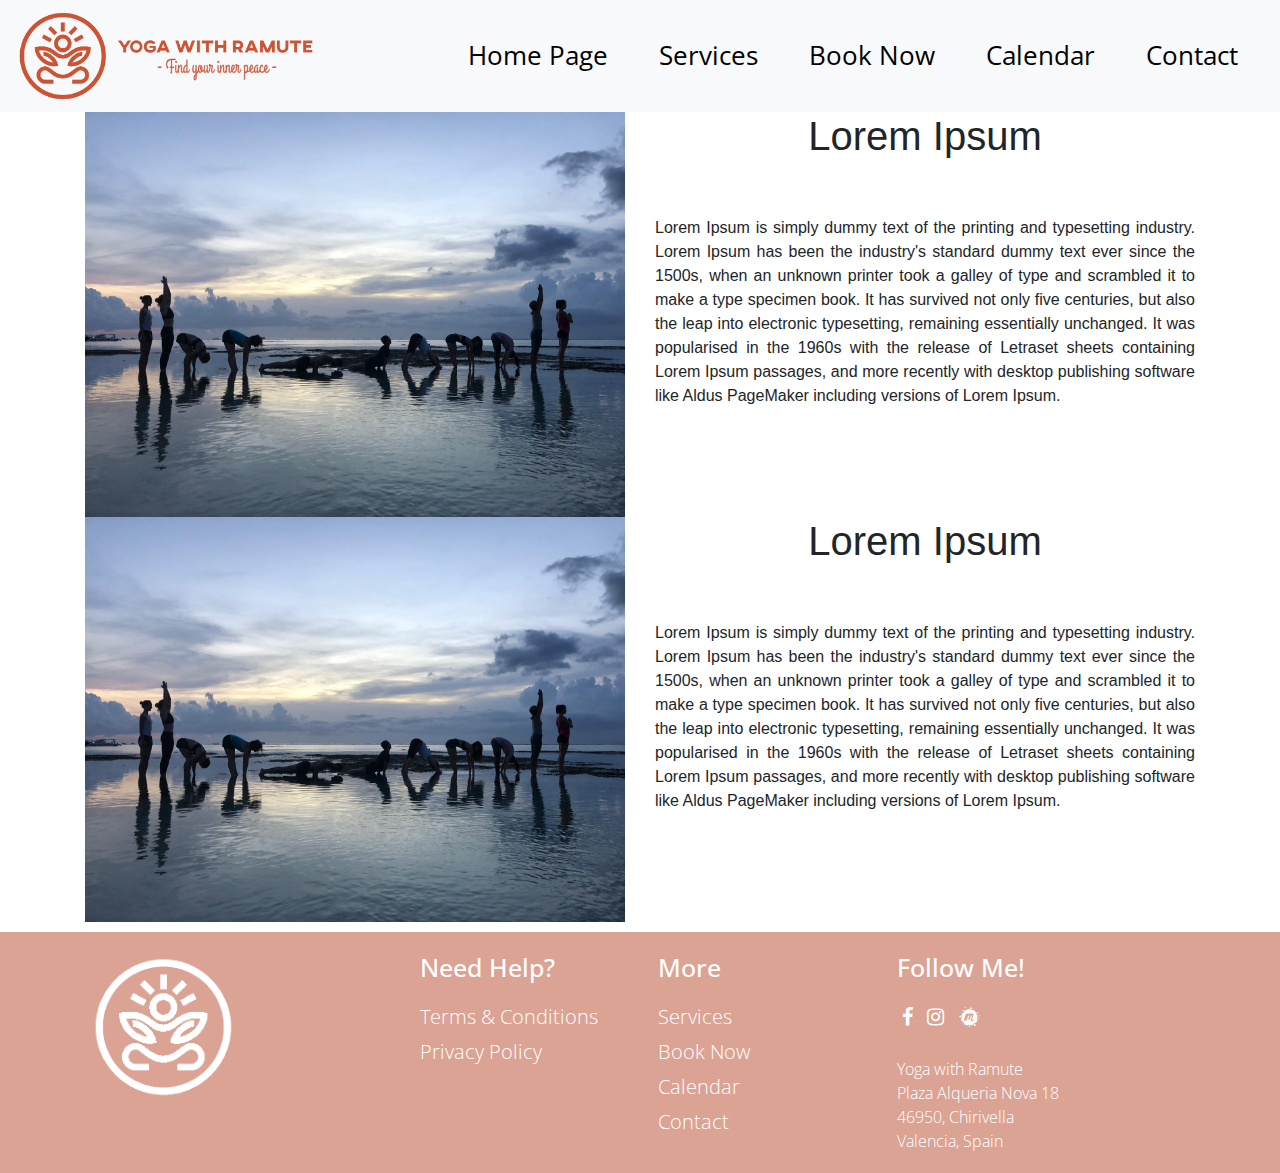
==== index.html @ 1c26f77a "First commit" ====
<!DOCTYPE html>
<html lang="en">
<head>
    <meta charset="UTF-8">
    <meta name="viewport" content="width=device-width, initial-scale=1.0">
    <meta name="keywords" content="yoga,ioga,yoga near me,yoga cerca de mi, yoga in the park, yoga en el parque,yoga garden,yoga source,yoga classes near me,clases de yoga cerca de mi,yoga studios near me,estudios de yoga cerca de mi,be yoga,simply yoga, yoga with ramute, yoga valencia, yoga in valencia, yoga para todos,valencia,downtown yoga,mission yoga,vinyasa flow yoga,yoga and pilates near me,pilates">
    <link rel="stylesheet" href="https://stackpath.bootstrapcdn.com/bootstrap/4.4.1/css/bootstrap.min.css" integrity="sha384-Vkoo8x4CGsO3+Hhxv8T/Q5PaXtkKtu6ug5TOeNV6gBiFeWPGFN9MuhOf23Q9Ifjh" crossorigin="anonymous">
    <link rel="stylesheet" href="CSS/styles.css" type="text/css">
    <link href="https://fonts.googleapis.com/css2?family=Open+Sans+Condensed:ital,wght@1,300&display=swap" rel="stylesheet">
    <link rel="stylesheet" href="https://cdnjs.cloudflare.com/ajax/libs/font-awesome/4.7.0/css/font-awesome.min.css">
    <title>Yoga with Ramute</title>
    <link rel="shortcut icon" href="IMG/Logos_Ramute/FullColor_IconOnly.jpg">
</head>
<body>
    <header>
        <nav class="navbar navbar-expand-lg navbar-light bg-light">  
            <div class="img-logo navbar-brand">
                <img class="img-logo navbar-brand" src="IMG/Logos_Ramute/website_logo_transparent_background_v2.0.png" alt="Yoga with Ramute"> 
            </div>
            <button class="navbar-toggler" data-toggle="collapse" data-target="#navbarMenu">
                <span class="navbar-toggler-icon"></span>
            </button>
            <div class="collapse navbar-collapse" id="navbarMenu">
                 <ul class="navbar-nav ml-auto">
                    <li class="nav-item"><a href=”index.html”>Home Page</a></li>
                    <li class="nav-item"><a href=”services.html”>Services</a></li>
                    <li class="nav-item"><a href=”booknow.html”>Book Now</a></li>
                    <li class="nav-item"><a href=”calendar.html”>Calendar</a></li>
                    <li class="nav-item"><a href=”contact.html”>Contact</a></li>
                </ul>
            </div>
        </nav>
    </header>
    <main class="home-page">
        <div class="container">
            <div class="row">
                <div class="col-sm divOne">
                    <img class="img-div" src="IMG/Pictures_Ramute/Bali_Training.jpeg" alt="Yoga in the beach">
                </div>
                <div class="col-sm divTwo">
                    <h1>Lorem Ipsum</h1>
                    <br><br>
                    <p>Lorem Ipsum is simply dummy text of the printing and typesetting industry. Lorem Ipsum has been the industry's standard dummy text ever since the 1500s,
                     when an unknown printer took a galley of type and scrambled it to make a type specimen book. It has survived not only five centuries, but also the leap into electronic typesetting, 
                     remaining essentially unchanged. It was popularised in the 1960s with the release of Letraset sheets containing Lorem Ipsum passages, 
                     and more recently with desktop publishing software like Aldus PageMaker including versions of Lorem Ipsum.
                    </p>
                </div>
            </div>
        </div>
        <div class="container">
            <div class="row">
                <div class="col-sm divOne">
                    <img class="img-div" src="IMG/Pictures_Ramute/Bali_Training.jpeg" alt="Yoga in the beach">
                </div>
                <div class="col-sm divTwo">
                    <h1>Lorem Ipsum</h1>
                    <br><br>
                    <p>Lorem Ipsum is simply dummy text of the printing and typesetting industry. Lorem Ipsum has been the industry's standard dummy text ever since the 1500s, 
                    when an unknown printer took a galley of type and scrambled it to make a type specimen book. It has survived not only five centuries, but also the leap into electronic typesetting, 
                    remaining essentially unchanged. It was popularised in the 1960s with the release of Letraset sheets containing Lorem Ipsum passages, 
                    and more recently with desktop publishing software like Aldus PageMaker including versions of Lorem Ipsum.
                    </p>
                </div>
            </div>
        </div>
    </main>
    <footer class="home-footer" role="contentinfo">
        <div class="footer">
            <div class="inner_footer">
                <div class="logo_container">
                    <img src="IMG/Logos_Ramute/White Color Transparent.png" alt="logo">
                </div>
                <div class="footer_third">
                    <h1>Need Help?</h1>
                    <a href="#">Terms &amp; Conditions</a>
                    <a href="#">Privacy Policy</a>
                </div>

                <div class="footer_third">
                    <h1>More</h1>
                    <a href="services.html">Services</a>
                    <a href="booknow.html">Book Now</a>
                    <a href="calendar.html">Calendar</a>
                    <a href="contact.html">Contact</a>
                </div>

                <div class="footer_third">
                    <h1>Follow Me!</h1>
                    <li><a href="https://www.facebook.com/groups/yogawithramute" target="_blank"><i class="fa fa-facebook"></i></a></li>
                    <li><a href="https://www.instagram.com/yogawithramute/" target="_blank"><i class="fa fa-instagram"></i></a></li>
                    <li><a href="#" target="_blank"><i class="fa fa-meetup"></i></a></li>
                
                    <span>
                       Yoga with Ramute<br>
                       Plaza Alqueria Nova 18<br>
                       46950, Chirivella<br>
                       Valencia, Spain
                    </span>
                </div>
            </div>
        </div>
    </footer>
    <script src="JS/main.js"></script>
    <script src="https://code.jquery.com/jquery-3.4.1.slim.min.js" integrity="sha384-J6qa4849blE2+poT4WnyKhv5vZF5SrPo0iEjwBvKU7imGFAV0wwj1yYfoRSJoZ+n" crossorigin="anonymous"></script>
    <script src="https://cdn.jsdelivr.net/npm/popper.js@1.16.0/dist/umd/popper.min.js" integrity="sha384-Q6E9RHvbIyZFJoft+2mJbHaEWldlvI9IOYy5n3zV9zzTtmI3UksdQRVvoxMfooAo" crossorigin="anonymous"></script>
    <script src="https://stackpath.bootstrapcdn.com/bootstrap/4.4.1/js/bootstrap.min.js" integrity="sha384-wfSDF2E50Y2D1uUdj0O3uMBJnjuUD4Ih7YwaYd1iqfktj0Uod8GCExl3Og8ifwB6" crossorigin="anonymous"></script>
</body>
</html>
---- CSS/styles.css ----
* {
    margin: 0;
    padding: 0;
    list-style: none;
    text-decoration: none;
}

body {
    margin: 0;
    padding: 0;
}

nav {
    padding: 0;
    margin: 0;
}

header {
    margin: 0;
    padding: 0;
    font-family: 'Open Sans Condensed', sans-serif;
    font-size: 1.6em;
    color: black; 
}

.img-logo {
    margin: auto;
    margin-top: 0;
    padding: 0;
    max-width: 300px;
    height:auto;
}

a {
    color: black;
}

a:hover {
    color: black;
    text-decoration: none;
    font-weight:bold;
    
}

.nav-item {
    margin-left: 1em;
    margin-right: 1em;
}

.social-media {
    max-width: 1.5em;
}

a:hover .social-media {
    max-width: 2em
}

h1 {
    text-align:center
}

p {
    text-align: justify;
}

.img-div {
    margin: 0;
    padding: 0;
    max-width: 100%;
}

.footer {
    width: 100vw;
    display: block;
    overflow: hidden;  
    padding: 20px 0;
    margin-top: 10px;
    box-sizing: border-box;
    background-color: rgb(219, 163, 148);
}

/*rgb(204, 84, 52);*/

.inner_footer {
    display: block;
    margin: 0 auto;
    width: 1100px;
    height: 100%;

}

.inner_footer .logo_container {
    width: 30%;
    float: left;
    height: 100%;
    display: block;
}

.inner_footer .logo_container img {
    width: 150px;
    height: auto;
}

.inner_footer .footer_third {
    width: calc(21.6666666667% - 20px);
    margin-right: 20px;
    float: left;
    height: 100%;
}

.inner_footer .footer_third:last-child {
    margin-right: 0;
}

.inner_footer .footer_third h1 {
    font-family: 'Open Sans Condensed', sans-serif;
    font-size: 25px;
    color: white;
    display: block;
    width: 100%;
    margin-bottom: 20px;
    text-align: left;
}

.inner_footer .footer_third a {
    font-family: 'Open Sans Condensed', sans-serif;
    font-size: 20px;
    color: white;
    display: block;
    font-weight: 200;
    width: 100%;
    margin-bottom: 5px;
}

.inner_footer .footer_third li {
    display: inline-block;
    padding: 0 5px;
    font-size: 24px;
}

.inner_footer .footer_third span {
    color: white;
    font-family: 'Open Sans Condensed', sans-serif;
    font-size: 16px;
    font-weight: 200;
    display: block;
    width: 100%;
    padding-top: 20px;
}

@media(max-width: 800px) {
    .footer .inner_footer{
        width: 90%;
    }

    .inner_footer .logo_container,
    .inner_footer .footer_third{
        width: 100%;
        margin-bottom: 30px;
    }
}

.card {
    border: none;
    outline: none;
    text-align: center;
    -webkit-box-shadow: -8px 6px 89px -65px rgba(0,0,0,0.75);
    -moz-box-shadow: -8px 6px 89px -65px rgba(0,0,0,0.75);
    box-shadow: -8px 6px 89px -65px rgba(0,0,0,0.75);
}

.card h4 {
    text-align: center;
    font-weight: bold;
}

.card p {
    color: gray;
}

.circle {
    height: 70px;
    width: 70px;
    background-color: lightgrey;
    color: black;
    padding: 12px;
    font-size: 30px;
    border-radius: 50%;
    display: inline-block;
    margin-bottom: 20px;
}

.card:hover .circle {
    background-color: rgb(219, 163, 148);
    color: white;
    transition: 0.5s;
}
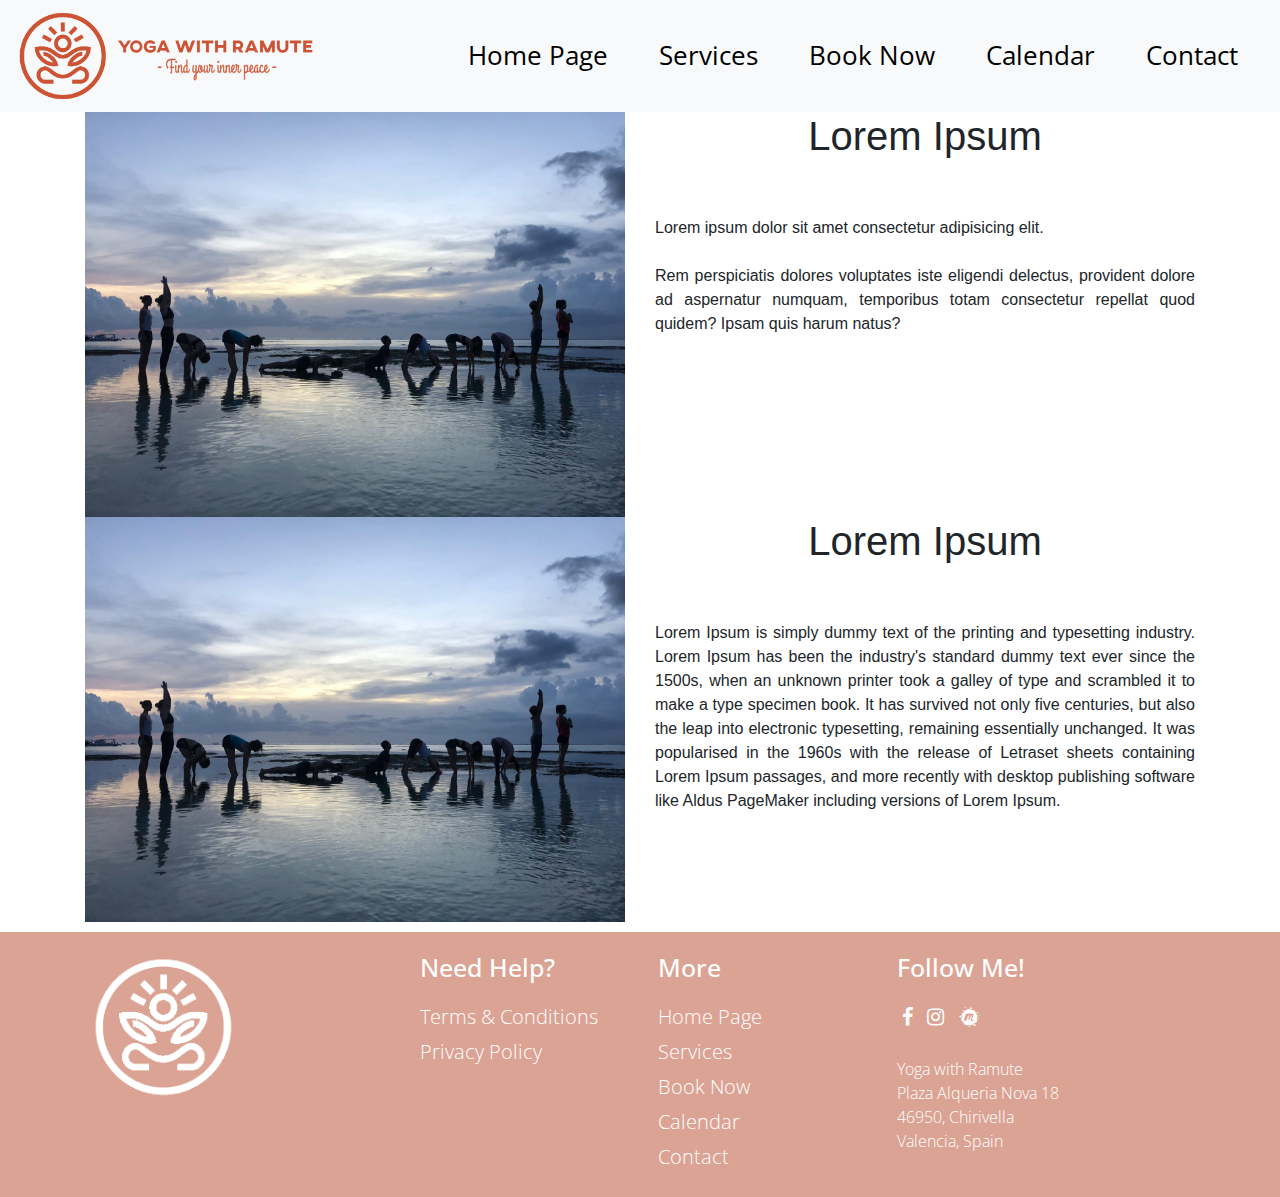
==== commit aac3c0a3: "Enlaces Navegador arreglado" ====
--- a/index.html
+++ b/index.html
@@ -22,11 +22,11 @@
             </button>
             <div class="collapse navbar-collapse" id="navbarMenu">
                  <ul class="navbar-nav ml-auto">
-                    <li class="nav-item"><a href=”index.html”>Home Page</a></li>
-                    <li class="nav-item"><a href=”services.html”>Services</a></li>
-                    <li class="nav-item"><a href=”booknow.html”>Book Now</a></li>
-                    <li class="nav-item"><a href=”calendar.html”>Calendar</a></li>
-                    <li class="nav-item"><a href=”contact.html”>Contact</a></li>
+                    <li class="nav-item"><a href="index.html">Home Page</a></li>
+                    <li class="nav-item"><a href="services.html">Services</a></li>
+                    <li class="nav-item"><a href="booknow.html">Book Now</a></li>
+                    <li class="nav-item"><a href="calendar.html">Calendar</a></li>
+                    <li class="nav-item"><a href="contact.html">Contact</a></li>
                 </ul>
             </div>
         </nav>
@@ -40,10 +40,10 @@
                 <div class="col-sm divTwo">
                     <h1>Lorem Ipsum</h1>
                     <br><br>
-                    <p>Lorem Ipsum is simply dummy text of the printing and typesetting industry. Lorem Ipsum has been the industry's standard dummy text ever since the 1500s,
-                     when an unknown printer took a galley of type and scrambled it to make a type specimen book. It has survived not only five centuries, but also the leap into electronic typesetting, 
-                     remaining essentially unchanged. It was popularised in the 1960s with the release of Letraset sheets containing Lorem Ipsum passages, 
-                     and more recently with desktop publishing software like Aldus PageMaker including versions of Lorem Ipsum.
+                    <p>Lorem ipsum dolor sit amet consectetur adipisicing elit. 
+                       <br>
+                       <br>
+                       Rem perspiciatis dolores voluptates iste eligendi delectus, provident dolore ad aspernatur numquam, temporibus totam consectetur repellat quod quidem? Ipsam quis harum natus?
                     </p>
                 </div>
             </div>
@@ -79,6 +79,7 @@
 
                 <div class="footer_third">
                     <h1>More</h1>
+                    <a href="index.html">Home Page</a>
                     <a href="services.html">Services</a>
                     <a href="booknow.html">Book Now</a>
                     <a href="calendar.html">Calendar</a>
--- a/CSS/styles.css
+++ b/CSS/styles.css
@@ -164,6 +164,7 @@
     border: none;
     outline: none;
     text-align: center;
+    border-radius: 5%;
     -webkit-box-shadow: -8px 6px 89px -65px rgba(0,0,0,0.75);
     -moz-box-shadow: -8px 6px 89px -65px rgba(0,0,0,0.75);
     box-shadow: -8px 6px 89px -65px rgba(0,0,0,0.75);
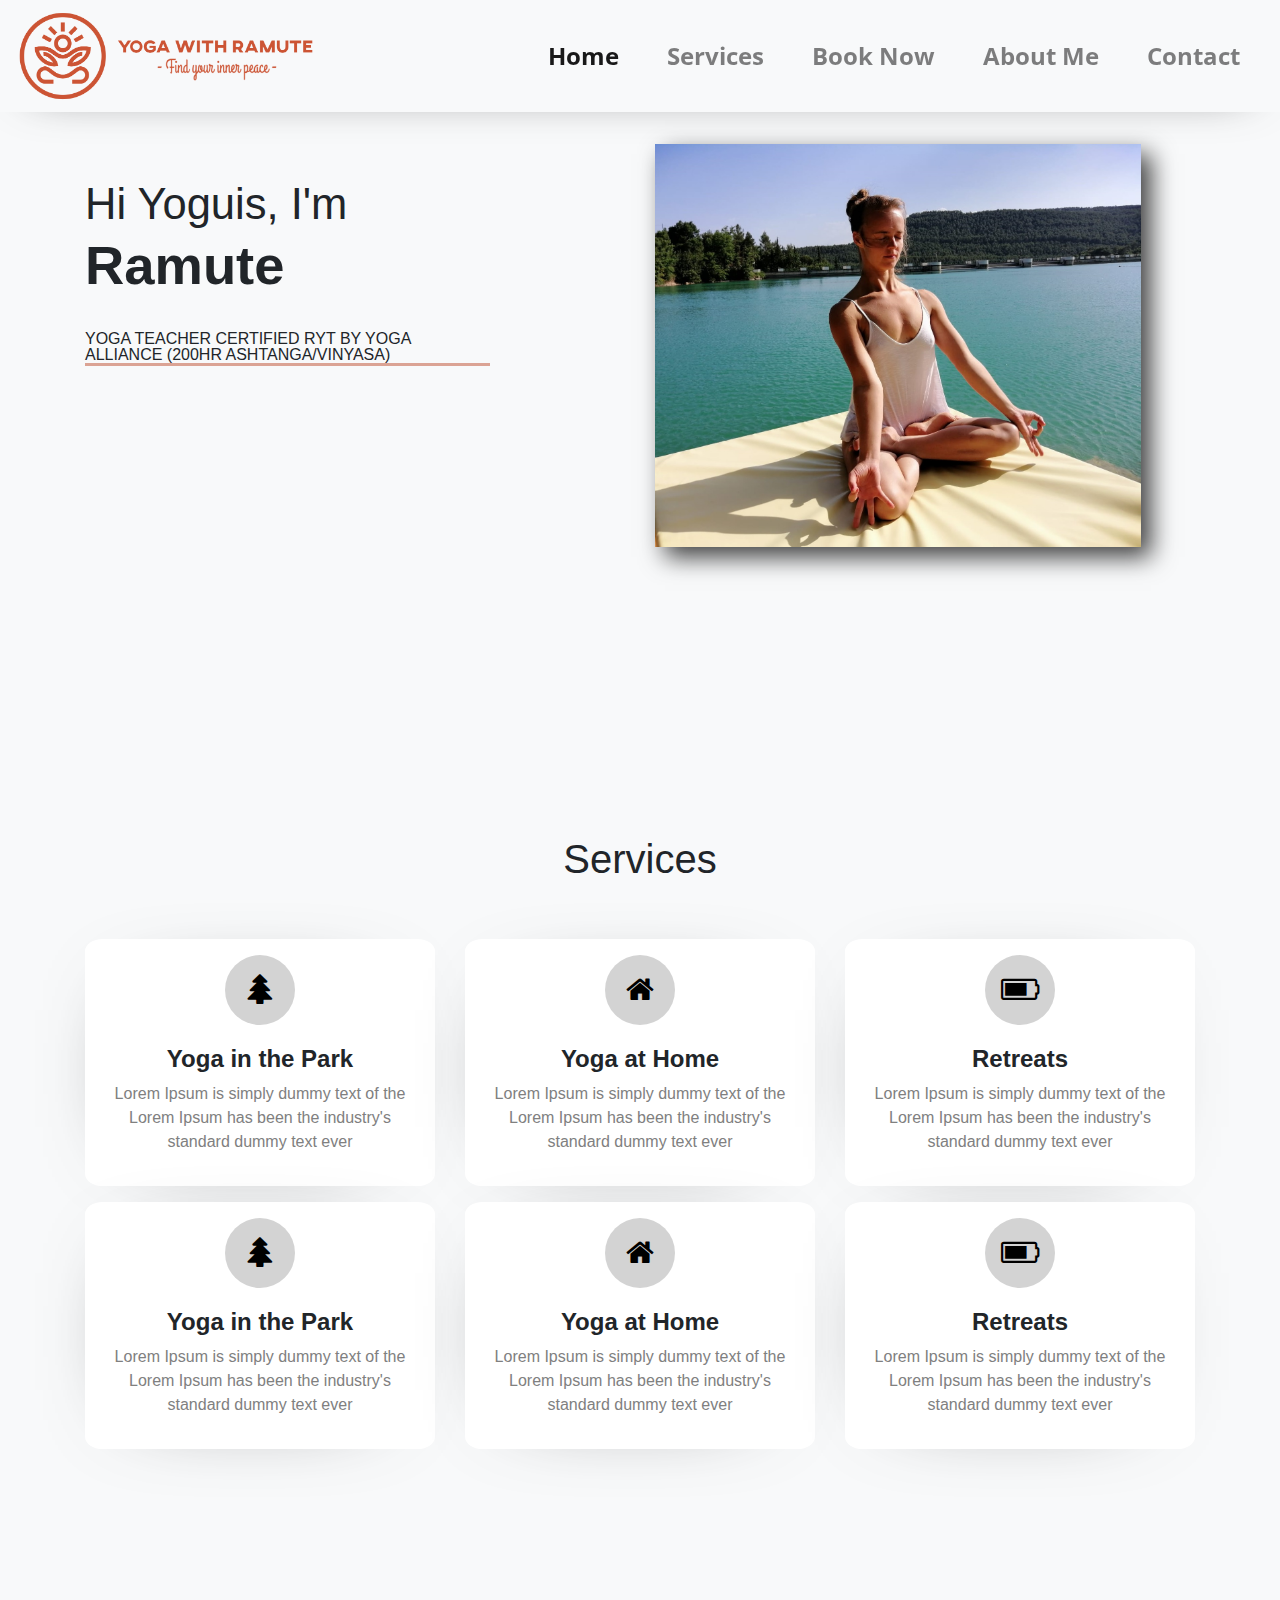
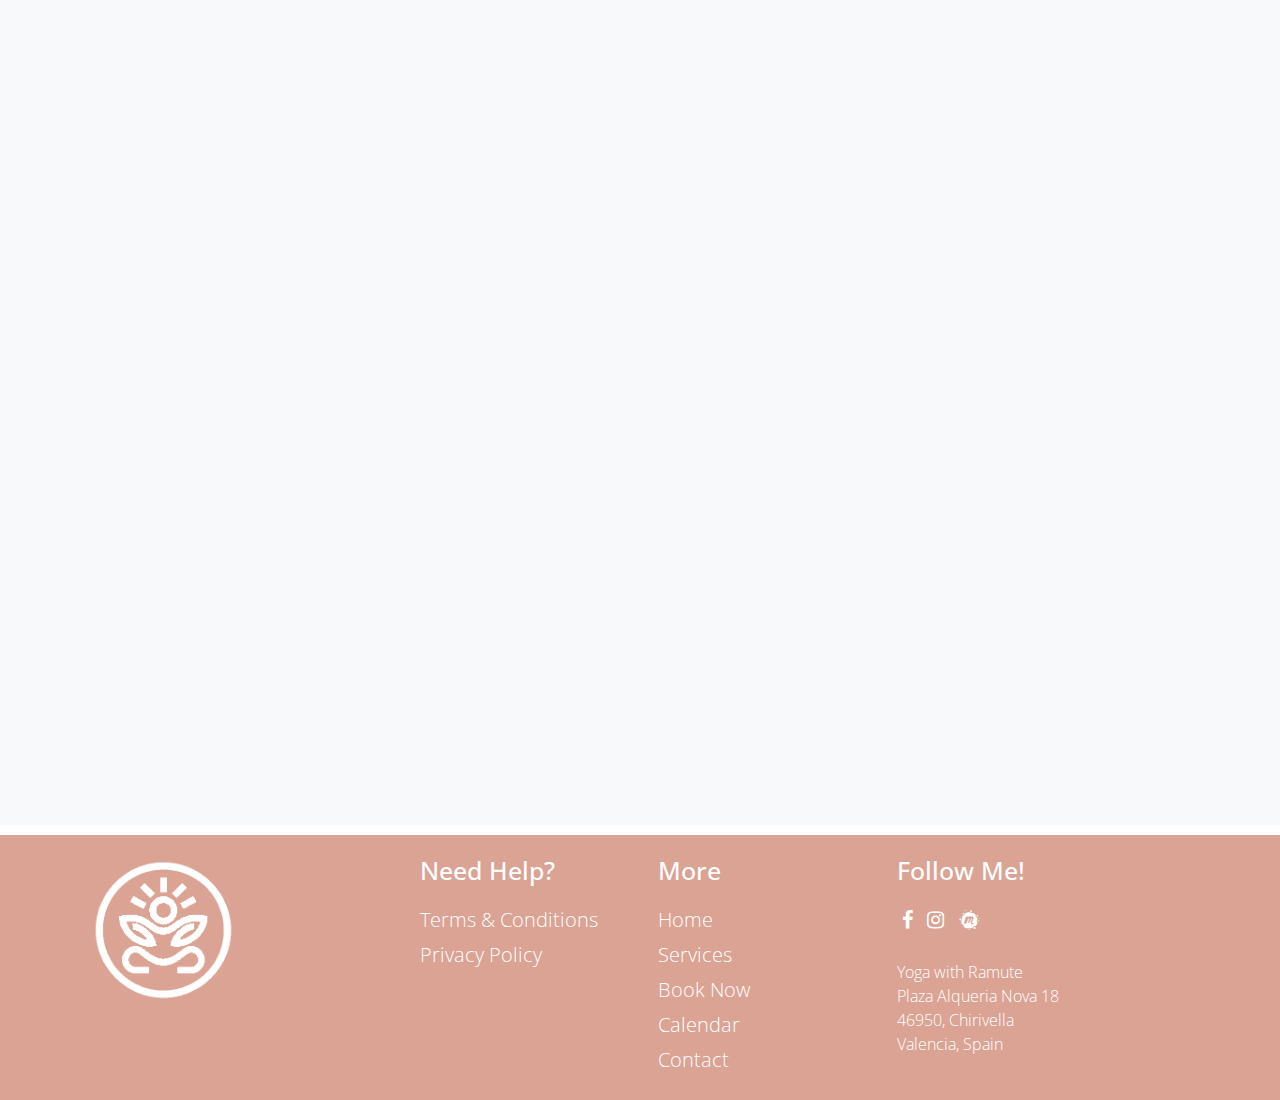
==== commit ec09d86a: "Navbar and Sections fixed" ====
--- a/index.html
+++ b/index.html
@@ -12,60 +12,175 @@
     <link rel="shortcut icon" href="IMG/Logos_Ramute/FullColor_IconOnly.jpg">
 </head>
 <body>
-    <header>
-        <nav class="navbar navbar-expand-lg navbar-light bg-light">  
-            <div class="img-logo navbar-brand">
-                <img class="img-logo navbar-brand" src="IMG/Logos_Ramute/website_logo_transparent_background_v2.0.png" alt="Yoga with Ramute"> 
-            </div>
-            <button class="navbar-toggler" data-toggle="collapse" data-target="#navbarMenu">
-                <span class="navbar-toggler-icon"></span>
-            </button>
-            <div class="collapse navbar-collapse" id="navbarMenu">
-                 <ul class="navbar-nav ml-auto">
-                    <li class="nav-item"><a href="index.html">Home Page</a></li>
-                    <li class="nav-item"><a href="services.html">Services</a></li>
-                    <li class="nav-item"><a href="booknow.html">Book Now</a></li>
-                    <li class="nav-item"><a href="calendar.html">Calendar</a></li>
-                    <li class="nav-item"><a href="contact.html">Contact</a></li>
-                </ul>
-            </div>
-        </nav>
-    </header>
-    <main class="home-page">
-        <div class="container">
+    <nav class="navbar fixed-top navbar-expand-lg navbar-light bg-light">  
+        <div class="img-logo navbar-brand">
+            <img class="img-logo navbar-brand" src="IMG/Logos_Ramute/website_logo_transparent_background_v2.0.png" alt="Yoga with Ramute"> 
+        </div>
+        <button class="navbar-toggler" data-toggle="collapse" data-target="#navbarMenu">
+            <span class="navbar-toggler-icon"></span>
+        </button>
+        <div class="collapse navbar-collapse" id="navbarMenu">
+             <ul class="navbar-nav ml-auto">
+                <li class="nav-item">
+                    <a class="nav-link active px-lg-4" href="#main">Home</a></li>
+                <li class="nav-item">
+                    <a class="nav-link px-lg-4" href="#services">Services</a></li>
+                <li class="nav-item">
+                    <a class="nav-link px-lg-4" href="#book">Book Now</a></li>
+                <li class="nav-item">
+                    <a class="nav-link px-lg-4" href="#about">About Me</a></li>
+                <li class="nav-item">
+                    <a class="nav-link px-lg-4" href="#contact">Contact</a></li>
+            </ul>
+        </div>
+    </nav>
+    
+
+    <!--Main Section-->
+    <section class="main bg-light py-5" id="main">
+        <div class="container py-5">
+            <div class="row py-5">
+                <div class="col-lg-6 py-4">
+                    <h3><small>Hi Yoguis, I'm</small> <br>
+                        Ramute</h3>
+                    <br>
+                    <h6>Yoga teacher certified RYT by Yoga Alliance (200HR Ashtanga/Vinyasa)</h6>
+                </div>
+                <div class="col-lg-6 mainPicture">
+                    <img id="mainPicture" class="img-fluid" src="IMG/Pictures_Ramute/Meditation.jpeg" alt="Yoga in the beach">
+                </div>
+            </div>
+        </div>
+    </section>
+
+    <!--Services Section-->
+
+    <section class="services py-5 bg-light" id="services">
+        <div class="container py-5">
+            <h1 class="py-5">Services</h1>
             <div class="row">
-                <div class="col-sm divOne">
-                    <img class="img-div" src="IMG/Pictures_Ramute/Bali_Training.jpeg" alt="Yoga in the beach">
-                </div>
-                <div class="col-sm divTwo">
-                    <h1>Lorem Ipsum</h1>
-                    <br><br>
-                    <p>Lorem ipsum dolor sit amet consectetur adipisicing elit. 
-                       <br>
-                       <br>
-                       Rem perspiciatis dolores voluptates iste eligendi delectus, provident dolore ad aspernatur numquam, temporibus totam consectetur repellat quod quidem? Ipsam quis harum natus?
-                    </p>
-                </div>
-            </div>
-        </div>
-        <div class="container">
-            <div class="row">
-                <div class="col-sm divOne">
-                    <img class="img-div" src="IMG/Pictures_Ramute/Bali_Training.jpeg" alt="Yoga in the beach">
-                </div>
-                <div class="col-sm divTwo">
-                    <h1>Lorem Ipsum</h1>
-                    <br><br>
-                    <p>Lorem Ipsum is simply dummy text of the printing and typesetting industry. Lorem Ipsum has been the industry's standard dummy text ever since the 1500s, 
-                    when an unknown printer took a galley of type and scrambled it to make a type specimen book. It has survived not only five centuries, but also the leap into electronic typesetting, 
-                    remaining essentially unchanged. It was popularised in the 1960s with the release of Letraset sheets containing Lorem Ipsum passages, 
-                    and more recently with desktop publishing software like Aldus PageMaker including versions of Lorem Ipsum.
-                    </p>
-                </div>
-            </div>
-        </div>
-    </main>
-    <footer class="home-footer" role="contentinfo">
+                <div class="col-lg-4 mb-3">
+                    <div class="card">
+                        <div class="card-body py-3">
+                            <div class="circle">
+                                <span><i class="fa fa-tree"></i></span>
+                            </div>
+                            <h4 class="pb3-2">Yoga in the Park</h4>
+                            <p>Lorem Ipsum is simply dummy text of the Lorem Ipsum 
+                            has been the industry's standard dummy text ever</p>
+                        </div>
+                    </div>    
+                </div>
+
+                <div class="col-lg-4 mb-3">
+                    <div class="card">
+                        <div class="card-body py-3">
+                            <div class="circle">
+                                <span><i class="fa fa-home"></i></span>
+                            </div>
+                            <h4 class="pb3-2">Yoga at Home</h4>
+                            <p>Lorem Ipsum is simply dummy text of the Lorem Ipsum 
+                            has been the industry's standard dummy text ever</p>
+                        </div>
+                    </div>    
+                </div>
+
+                <div class="col-lg-4 mb-3">
+                    <div class="card">
+                        <div class="card-body py-3">
+                            <div class="circle">
+                                <span><i class="fa fa-battery-three-quarters"></i></span>
+                            </div>
+                            <h4 class="pb3-2">Retreats</h4>
+                            <p>Lorem Ipsum is simply dummy text of the Lorem Ipsum 
+                            has been the industry's standard dummy text ever</p>
+                        </div>
+                    </div>    
+                </div>
+
+                <div class="col-lg-4 mb-3">
+                    <div class="card">
+                        <div class="card-body py-3">
+                            <div class="circle">
+                                <span><i class="fa fa-tree"></i></span>
+                            </div>
+                            <h4 class="pb3-2">Yoga in the Park</h4>
+                            <p>Lorem Ipsum is simply dummy text of the Lorem Ipsum 
+                            has been the industry's standard dummy text ever</p>
+                        </div>
+                    </div>    
+                </div>
+
+                <div class="col-lg-4 mb-3">
+                    <div class="card">
+                        <div class="card-body py-3">
+                            <div class="circle">
+                                <span><i class="fa fa-home"></i></span>
+                            </div>
+                            <h4 class="pb3-2">Yoga at Home</h4>
+                            <p>Lorem Ipsum is simply dummy text of the Lorem Ipsum 
+                            has been the industry's standard dummy text ever</p>
+                        </div>
+                    </div>    
+                </div>
+
+                <div class="col-lg-4 mb-3">
+                    <div class="card">
+                        <div class="card-body py-3">
+                            <div class="circle">
+                                <span><i class="fa fa-battery-three-quarters"></i></span>
+                            </div>
+                            <h4 class="pb3-2">Retreats</h4>
+                            <p>Lorem Ipsum is simply dummy text of the Lorem Ipsum 
+                            has been the industry's standard dummy text ever</p>
+                        </div>
+                    </div>    
+                </div>
+            </div>
+        </div>
+    </section>
+
+    <!--Book Now Section-->
+
+    <section class="book py-5 bg-light" id="book">
+        <div class="container py-5">
+            <div class="row py-5">
+
+            </div>
+        </div>
+            
+
+    </section>
+
+
+    <!--About Me Section-->
+
+    <section class="about py-5 bg-light" id="about">
+        <div class="container py-5">
+            <div class="row py-5">
+
+            </div>
+        </div>
+            
+
+    </section>
+
+    <!--Contact Section-->
+
+    <section class="contact py-5 bg-light" id="contact">
+        <div class="container py-5">
+            <div class="row py-5">
+    
+            </div>
+        </div>
+                
+    
+    </section>
+
+
+    <!--This is the footer-->
+
+    <div class="home-footer" role="contentinfo">
         <div class="footer">
             <div class="inner_footer">
                 <div class="logo_container">
@@ -79,11 +194,11 @@
 
                 <div class="footer_third">
                     <h1>More</h1>
-                    <a href="index.html">Home Page</a>
-                    <a href="services.html">Services</a>
-                    <a href="booknow.html">Book Now</a>
-                    <a href="calendar.html">Calendar</a>
-                    <a href="contact.html">Contact</a>
+                    <a href="#main">Home</a>
+                    <a href="#services">Services</a>
+                    <a href="#">Book Now</a>
+                    <a href="#">Calendar</a>
+                    <a href="#">Contact</a>
                 </div>
 
                 <div class="footer_third">
@@ -101,7 +216,7 @@
                 </div>
             </div>
         </div>
-    </footer>
+    </div>
     <script src="JS/main.js"></script>
     <script src="https://code.jquery.com/jquery-3.4.1.slim.min.js" integrity="sha384-J6qa4849blE2+poT4WnyKhv5vZF5SrPo0iEjwBvKU7imGFAV0wwj1yYfoRSJoZ+n" crossorigin="anonymous"></script>
     <script src="https://cdn.jsdelivr.net/npm/popper.js@1.16.0/dist/umd/popper.min.js" integrity="sha384-Q6E9RHvbIyZFJoft+2mJbHaEWldlvI9IOYy5n3zV9zzTtmI3UksdQRVvoxMfooAo" crossorigin="anonymous"></script>
--- a/CSS/styles.css
+++ b/CSS/styles.css
@@ -1,26 +1,13 @@
 * {
     margin: 0;
     padding: 0;
-    list-style: none;
     text-decoration: none;
 }
 
-body {
-    margin: 0;
-    padding: 0;
-}
-
 nav {
-    padding: 0;
-    margin: 0;
-}
-
-header {
-    margin: 0;
-    padding: 0;
-    font-family: 'Open Sans Condensed', sans-serif;
-    font-size: 1.6em;
-    color: black; 
+    -webkit-box-shadow: 0px 7px 49px -34px rgba(0,0,0,0.75);
+-moz-box-shadow: 0px 7px 49px -34px rgba(0,0,0,0.75);
+box-shadow: 0px 7px 49px -34px rgba(0,0,0,0.75);
 }
 
 .img-logo {
@@ -31,133 +18,49 @@
     height:auto;
 }
 
-a {
+.nav-link {
+    font-family: 'Open Sans Condensed', sans-serif;
+    font-size: 1.5em;
     color: black;
-}
-
-a:hover {
-    color: black;
+    font-weight: bold; 
     text-decoration: none;
-    font-weight:bold;
-    
-}
-
-.nav-item {
-    margin-left: 1em;
-    margin-right: 1em;
-}
-
-.social-media {
-    max-width: 1.5em;
-}
-
-a:hover .social-media {
-    max-width: 2em
-}
-
-h1 {
-    text-align:center
-}
-
-p {
-    text-align: justify;
-}
-
-.img-div {
+    cursor: pointer;
+}
+
+.nav-link:hover {
+    background-color: rgb(219, 163, 148);
+    border-radius: 0.2em;
+}
+
+/* Main Section */
+
+
+#mainPicture {
+    max-width: 90%;
     margin: 0;
     padding: 0;
-    max-width: 100%;
-}
-
-.footer {
-    width: 100vw;
-    display: block;
-    overflow: hidden;  
-    padding: 20px 0;
-    margin-top: 10px;
-    box-sizing: border-box;
-    background-color: rgb(219, 163, 148);
-}
-
-/*rgb(204, 84, 52);*/
-
-.inner_footer {
-    display: block;
-    margin: 0 auto;
-    width: 1100px;
-    height: 100%;
-
-}
-
-.inner_footer .logo_container {
-    width: 30%;
-    float: left;
-    height: 100%;
-    display: block;
-}
-
-.inner_footer .logo_container img {
-    width: 150px;
-    height: auto;
-}
-
-.inner_footer .footer_third {
-    width: calc(21.6666666667% - 20px);
-    margin-right: 20px;
-    float: left;
-    height: 100%;
-}
-
-.inner_footer .footer_third:last-child {
-    margin-right: 0;
-}
-
-.inner_footer .footer_third h1 {
-    font-family: 'Open Sans Condensed', sans-serif;
-    font-size: 25px;
-    color: white;
-    display: block;
-    width: 100%;
-    margin-bottom: 20px;
-    text-align: left;
-}
-
-.inner_footer .footer_third a {
-    font-family: 'Open Sans Condensed', sans-serif;
-    font-size: 20px;
-    color: white;
-    display: block;
-    font-weight: 200;
-    width: 100%;
-    margin-bottom: 5px;
-}
-
-.inner_footer .footer_third li {
-    display: inline-block;
-    padding: 0 5px;
-    font-size: 24px;
-}
-
-.inner_footer .footer_third span {
-    color: white;
-    font-family: 'Open Sans Condensed', sans-serif;
-    font-size: 16px;
-    font-weight: 200;
-    display: block;
-    width: 100%;
-    padding-top: 20px;
-}
-
-@media(max-width: 800px) {
-    .footer .inner_footer{
-        width: 90%;
-    }
-
-    .inner_footer .logo_container,
-    .inner_footer .footer_third{
-        width: 100%;
-        margin-bottom: 30px;
-    }
+    -webkit-box-shadow: 10px 10px 23px 0px rgba(0,0,0,0.75);
+    -moz-box-shadow: 10px 10px 23px 0px rgba(0,0,0,0.75);
+    box-shadow: 10px 10px 23px 0px rgba(0,0,0,0.75);
+}
+
+.main h3 {
+    font-size: 3.4em;
+    font-weight: 700;
+}
+
+.main h6 {
+    font-size: 1em;
+    text-transform: uppercase;
+    line-height: 1;
+    border-bottom: 3px solid rgb(219, 163, 148);
+    width: 75%;
+}
+
+/* Services Section */
+
+.services h1 {
+    text-align: center;
 }
 
 .card {
@@ -195,4 +98,106 @@
     background-color: rgb(219, 163, 148);
     color: white;
     transition: 0.5s;
-}+}
+
+
+
+
+
+
+
+
+/* From this we have the footer */
+
+.home-footer {
+    width: 100vw;
+    display: block;
+    overflow: hidden;  
+    padding: 20px 0;
+    margin-top: 10px;
+    box-sizing: border-box;
+    background-color: rgb(219, 163, 148);
+}
+
+/*rgb(204, 84, 52);*/
+
+.inner_footer {
+    display: block;
+    margin: 0 auto;
+    width: 1100px;
+    height: 100%;
+
+}
+
+.inner_footer .logo_container {
+    width: 30%;
+    float: left;
+    height: 100%;
+    display: block;
+}
+
+.inner_footer .logo_container img {
+    width: 150px;
+    height: auto;
+}
+
+.inner_footer .footer_third {
+    width: calc(21.6666666667% - 20px);
+    margin-right: 20px;
+    float: left;
+    height: 100%;
+}
+
+.inner_footer .footer_third:last-child {
+    margin-right: 0;
+}
+
+.inner_footer .footer_third h1 {
+    font-family: 'Open Sans Condensed', sans-serif;
+    font-size: 25px;
+    color: white;
+    display: block;
+    width: 100%;
+    margin-bottom: 20px;
+    text-align: left;
+}
+
+.inner_footer .footer_third a {
+    font-family: 'Open Sans Condensed', sans-serif;
+    font-size: 20px;
+    color: white;
+    display: block;
+    font-weight: 200;
+    width: 100%;
+    margin-bottom: 5px;
+}
+
+.inner_footer .footer_third li {
+    display: inline-block;
+    padding: 0 5px;
+    font-size: 24px;
+}
+
+.inner_footer .footer_third span {
+    color: white;
+    font-family: 'Open Sans Condensed', sans-serif;
+    font-size: 16px;
+    font-weight: 200;
+    display: block;
+    width: 100%;
+    padding-top: 20px;
+}
+
+@media(max-width: 800px) {
+    .footer .inner_footer{
+        width: 90%;
+    }
+
+    .inner_footer .logo_container,
+    .inner_footer .footer_third{
+        width: 100%;
+        margin-bottom: 30px;
+    }
+}
+
+
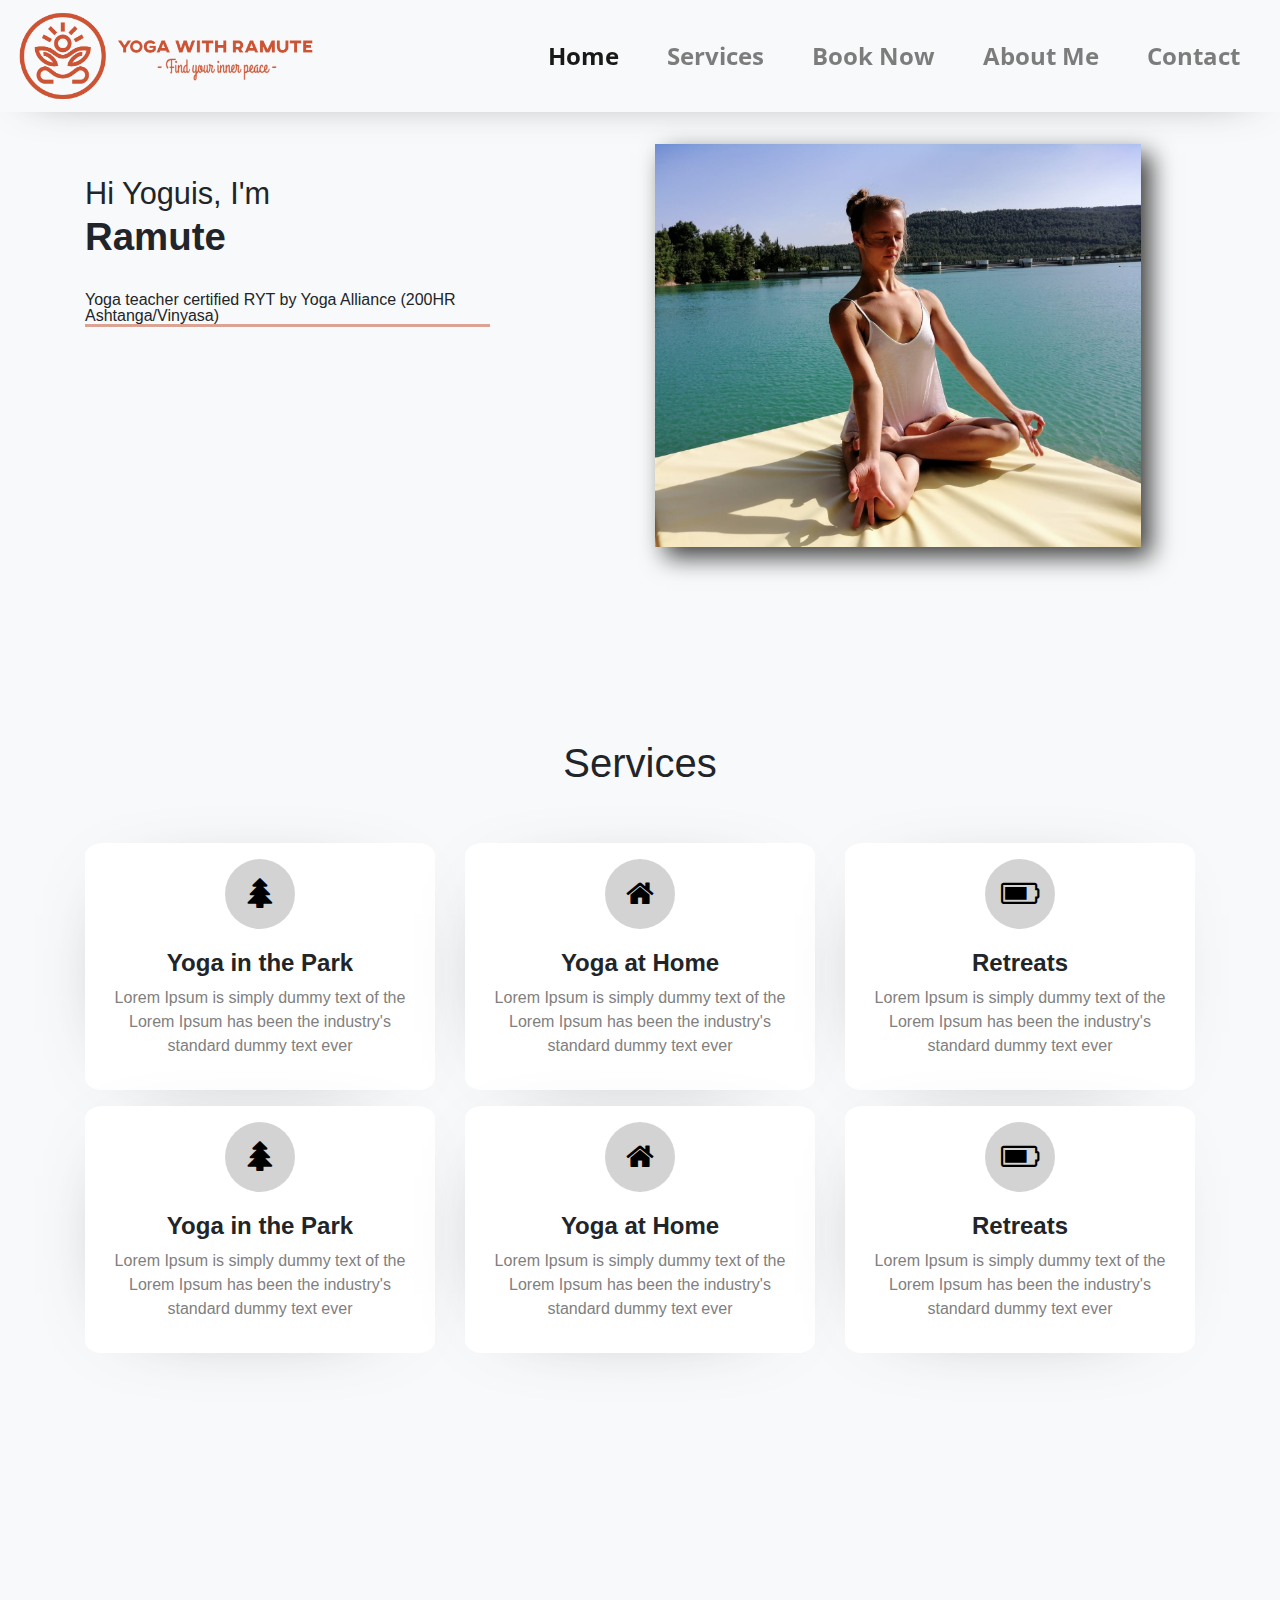
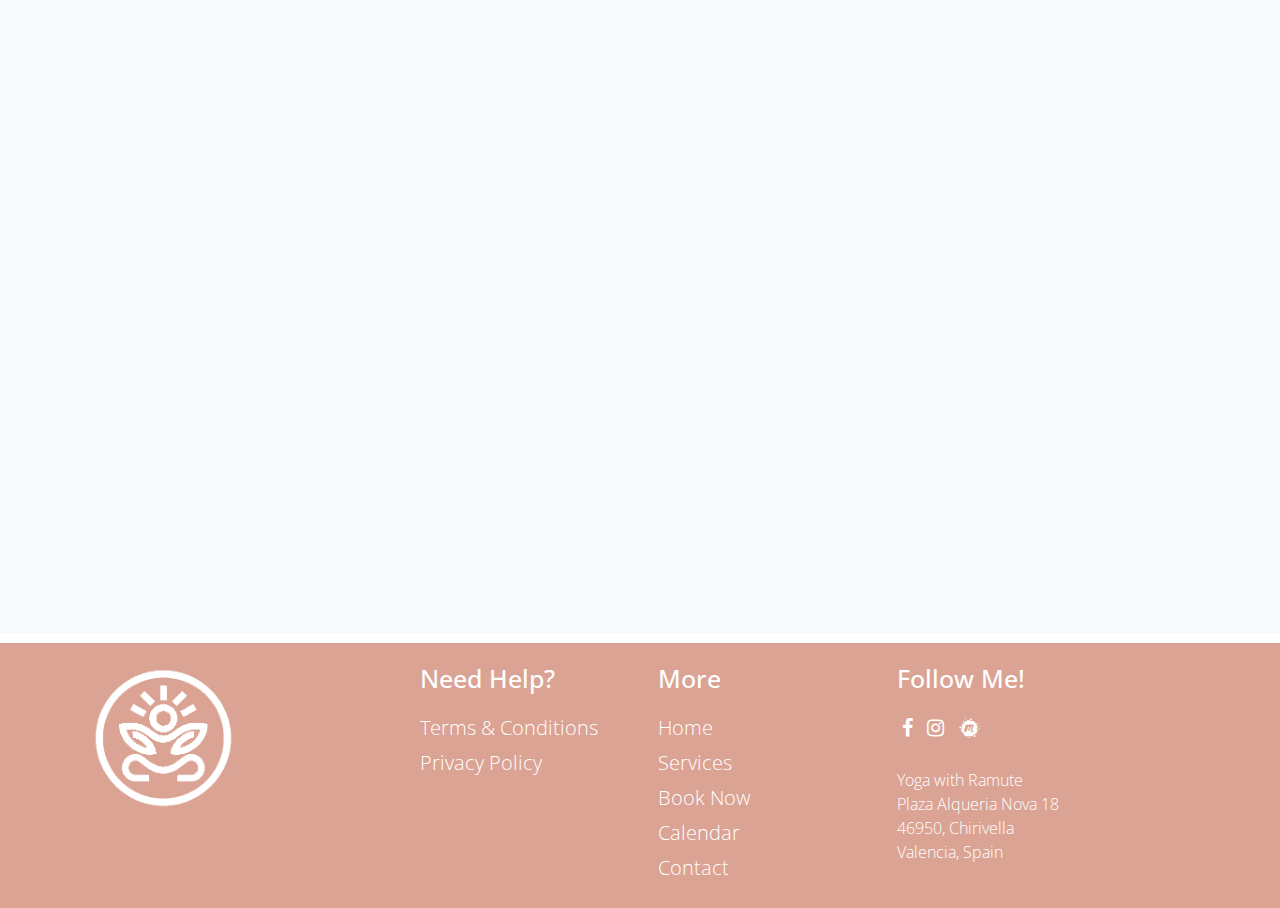
==== commit 35477659: "Espacio entre Services y Home ajustado" ====
--- a/index.html
+++ b/index.html
@@ -55,8 +55,8 @@
 
     <!--Services Section-->
 
-    <section class="services py-5 bg-light" id="services">
-        <div class="container py-5">
+    <section class="services bg-light" id="services">
+        <div class="container">
             <h1 class="py-5">Services</h1>
             <div class="row">
                 <div class="col-lg-4 mb-3">
--- a/CSS/styles.css
+++ b/CSS/styles.css
@@ -45,13 +45,12 @@
 }
 
 .main h3 {
-    font-size: 3.4em;
+    font-size: 2.4em;
     font-weight: 700;
 }
 
 .main h6 {
     font-size: 1em;
-    text-transform: uppercase;
     line-height: 1;
     border-bottom: 3px solid rgb(219, 163, 148);
     width: 75%;
@@ -101,10 +100,16 @@
 }
 
 
-
-
-
-
+/* Book Now Section */
+
+
+
+
+/* About Section */
+
+
+
+/* Contact Section */
 
 
 /* From this we have the footer */
